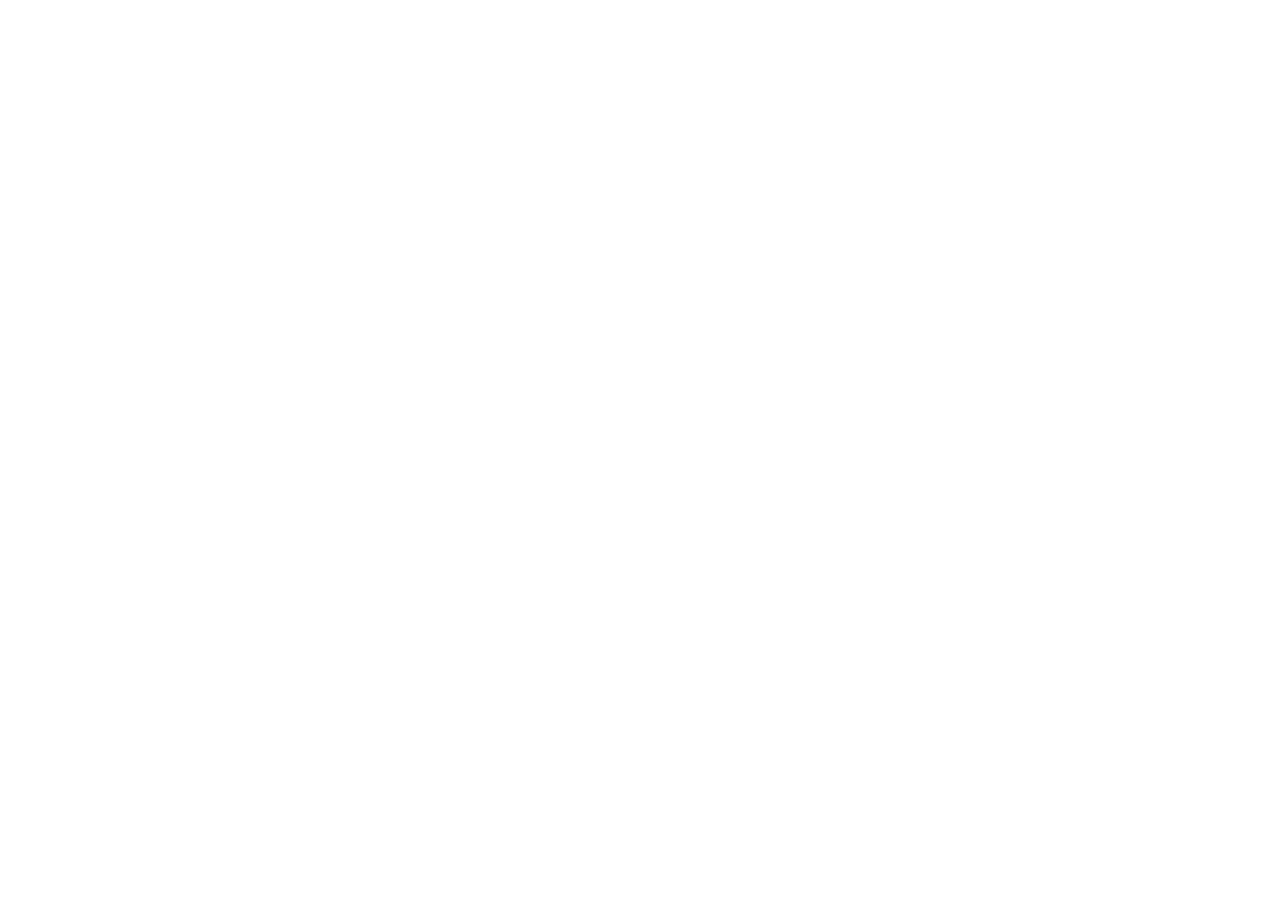
==== index.html @ 812a451c "First commit" ====
<!DOCTYPE html>
<html lang="en">
<head>
    <meta charset="UTF-8">
    <meta name="viewport" content="width=device-width, initial-scale=1.0">
    <link rel="stylesheet" href="style.css">
    <link rel="stylesheet" href="https://fonts.googleapis.com/css?family=Lato">
    
    <title>Document</title>

</head>
<body>
    
</body>
</html>
---- style.css ----
body, h1, h2, h3, h4, h5, h6{
    font-family: "Lato", sans-serif;
}
.container{
    position: relative;
}

.content{
    margin-left: auto;
    margin-right: auto;
    max-width: 980px;
}

.top, .bottom{
    position: fixed;
    width: 100%;
    z-index: 1;
}
.top{
    top: 0;
}
.bottom{
    bottom: 0;
}

.navbar{

}

.min-opacity{
    opacity: 0.75;
}

.max-opacity{
    opacity: 0.25;
}

.display-middle{
    position: absolute;
    top: 50%;
    left: 50%;
    transform: translate(-50%, -50%);
    -ms-transform: translate(-50%, -50%);
}


.bgimg-1, .bgimg-2, .bgimg-3{
    background-attachment: fixed;
    background-position: center;
    background-repeat: no-repeat;
    background-size: cover;
}

.bgimg-1{
    background-image: url();
    min-height: 100%;
}

.bgimg-2{
    background-image: url();
    min-height: 400px;

}

.bgimg-3{
    background-image: url();
    min-height: 400px;
}

@media only screen and(max-device-width: 1600px){
    .bgimg-1, .bgimg-2, .bgimg-3{
        background-attachment: scroll;
        min-height: 400px;
    }
}
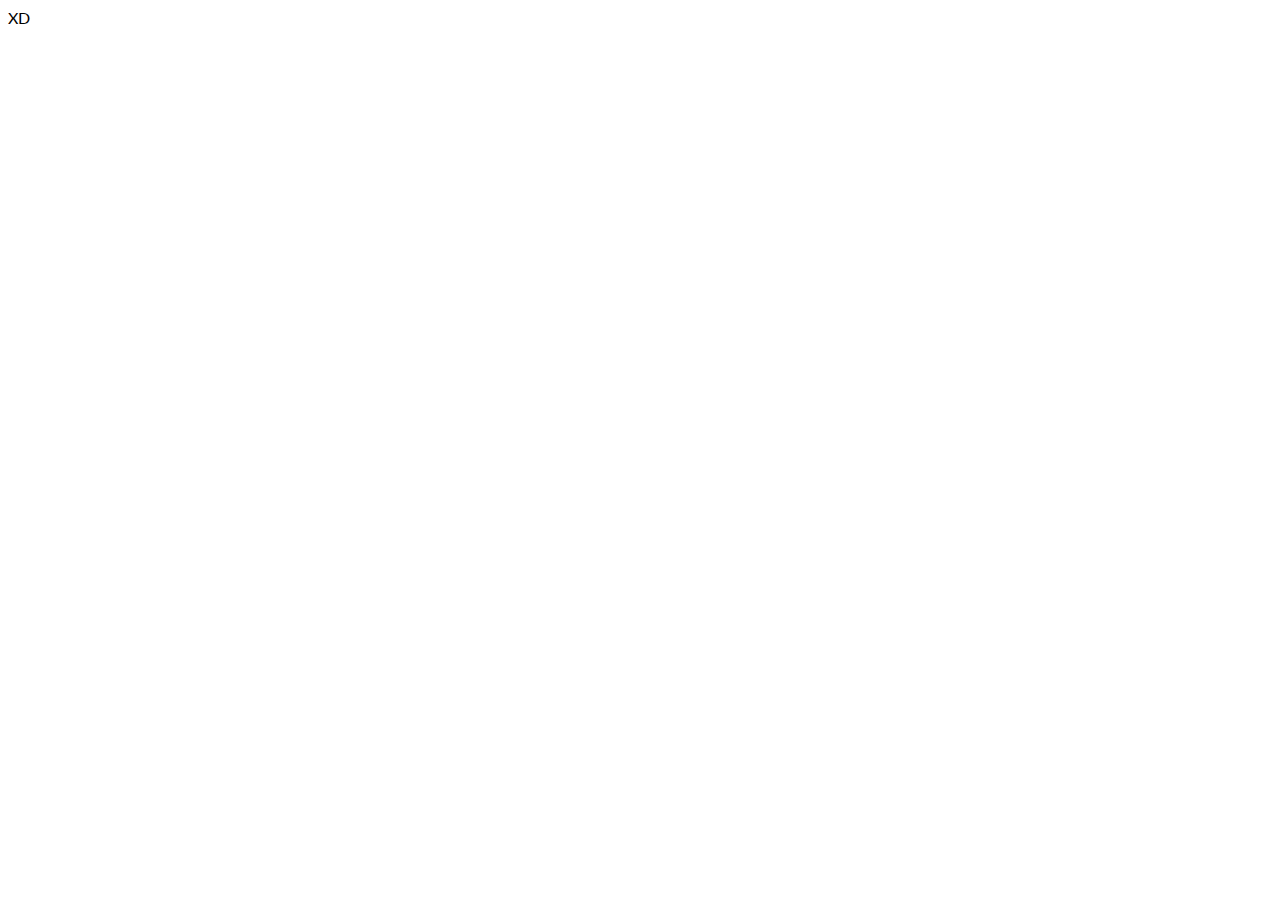
==== commit 8c27d30c: "done some stuff" ====
--- a/index.html
+++ b/index.html
@@ -5,11 +5,13 @@
     <meta name="viewport" content="width=device-width, initial-scale=1.0">
     <link rel="stylesheet" href="style.css">
     <link rel="stylesheet" href="https://fonts.googleapis.com/css?family=Lato">
+    <link rel="stylesheet" href="https://cdnjs.cloudflare.com/ajax/libs/font-awesome/4.7.0/css/font-awesome.min.css">
+
     
     <title>Document</title>
 
 </head>
 <body>
-    
+    XD    
 </body>
 </html>--- a/style.css
+++ b/style.css
@@ -24,8 +24,80 @@
     bottom: 0;
 }
 
-.navbar{
+.bar-block .dropdown-hover,.bar-block .dropdown-click{width:100%}
 
+.bar-block .dropdown-hover .dropdown-content,.bar-block .dropdown-click .dropdown-content{min-width:100%}
+
+.bar-block .dropdown-hover .button,.bar-block .dropdown-click .button{width:100%;text-align:left;padding:8px 16px}
+
+.main,#main{
+    transition: margin-left .4s
+}
+
+.modal{
+    z-index: 3;
+    display: none;
+    padding-top: 100px;
+    position: fixed;
+    left: 0;
+    top: 0;
+    width: 100%;
+    height: 100%;
+    overflow: auto;
+    background-color:rgb(0,0,0);
+    background-color:rgba(0,0,0,0.4)
+}
+
+.modal-content{
+    margin: auto;
+    background-color:#fff;
+    position: relative;
+    padding: 0;
+    outline: 0;
+    width: 600px
+}
+
+.bar{
+    width:100%;
+    overflow:hidden
+}.center .bar{
+    display:inline-block;
+    width:auto
+}
+
+.bar .bar-item{
+    padding: 8px 16px;
+    float: left;
+    width: auto;
+    border: none;
+    display: block;
+    outline:0
+}
+
+.bar .dropdown-hover,.bar .dropdown-click{
+    position: static;
+    float: left
+}
+
+.bar .button{
+    white-space: normal
+}
+
+.bar-block .bar-item{
+    width: 100%;
+    display: block;
+    padding: 8px 16px;
+    text-align: left;
+    border: none;
+    white-space: normal;
+    float: none;
+    outline: 0}
+
+.bar-block.center .bar-item{
+    text-align:center
+}.block{
+    display: block;
+    width: 100%
 }
 
 .min-opacity{
@@ -43,7 +115,26 @@
     transform: translate(-50%, -50%);
     -ms-transform: translate(-50%, -50%);
 }
+/* asdads */
 
+
+.button:hover{color:#000!important;background-color:#ccc!important}
+.btn,.button{border:none;display:inline-block;padding:8px 16px;vertical-align:middle;overflow:hidden;text-decoration:none;color:inherit;background-color:inherit;text-align:center;cursor:pointer;white-space:nowrap}
+.btn,.button{-webkit-touch-callout:none;-webkit-user-select:none;-khtml-user-select:none;-moz-user-select:none;-ms-user-select:none;user-select:none} 
+.disabled,.btn:disabled,.button:disabled{cursor:not-allowed;opacity:0.3}.disabled *,:disabled *{pointer-events:none}
+.dropdown-hover:hover > .button:first-child,.dropdown-click:hover > .button:first-child{background-color:#ccc;color:#000}
+.bar-block .dropdown-hover .button,.bar-block .dropdown-click .button{width:100%;text-align:left;padding:8px 16px}
+.bar .button{white-space:normal}
+.dropdown-hover.mobile,.dropdown-hover.mobile .btn,.dropdown-hover.mobile .button,.dropdown-click.mobile,.dropdown-click.mobile .btn,.dropdown-click.mobile .button{width:100%}}
+.button:hover{color:#000!important;background-color:#ccc!important}
+.black,.hover-black:hover{color:#fff!important;background-color:#000!important}
+@media (max-width:992px) and (min-width:601px){.hide-medium{display:none!important}}
+@media (min-width:993px){.modal-content{width:900px}.hide-large{display:none!important}.sidebar.collapse{display:block!important}}
+.left-align{text-align:left!important}.right-align{text-align:right!important}.justify{text-align:justify!important}.center{text-align:center!important}
+.leftbar{border-left:6px solid #ccc!important}.rightbar{border-right:6px solid #ccc!important}
+.left{float:left!important}.right{float:right!important}
+
+/* asdasd */
 
 .bgimg-1, .bgimg-2, .bgimg-3{
     background-attachment: fixed;
@@ -68,6 +159,14 @@
     min-height: 400px;
 }
 
+.wide{
+    letter-spacing: 10px;
+}
+
+.hover-opacity{
+    cursor: pointer;
+}
+
 @media only screen and(max-device-width: 1600px){
     .bgimg-1, .bgimg-2, .bgimg-3{
         background-attachment: scroll;
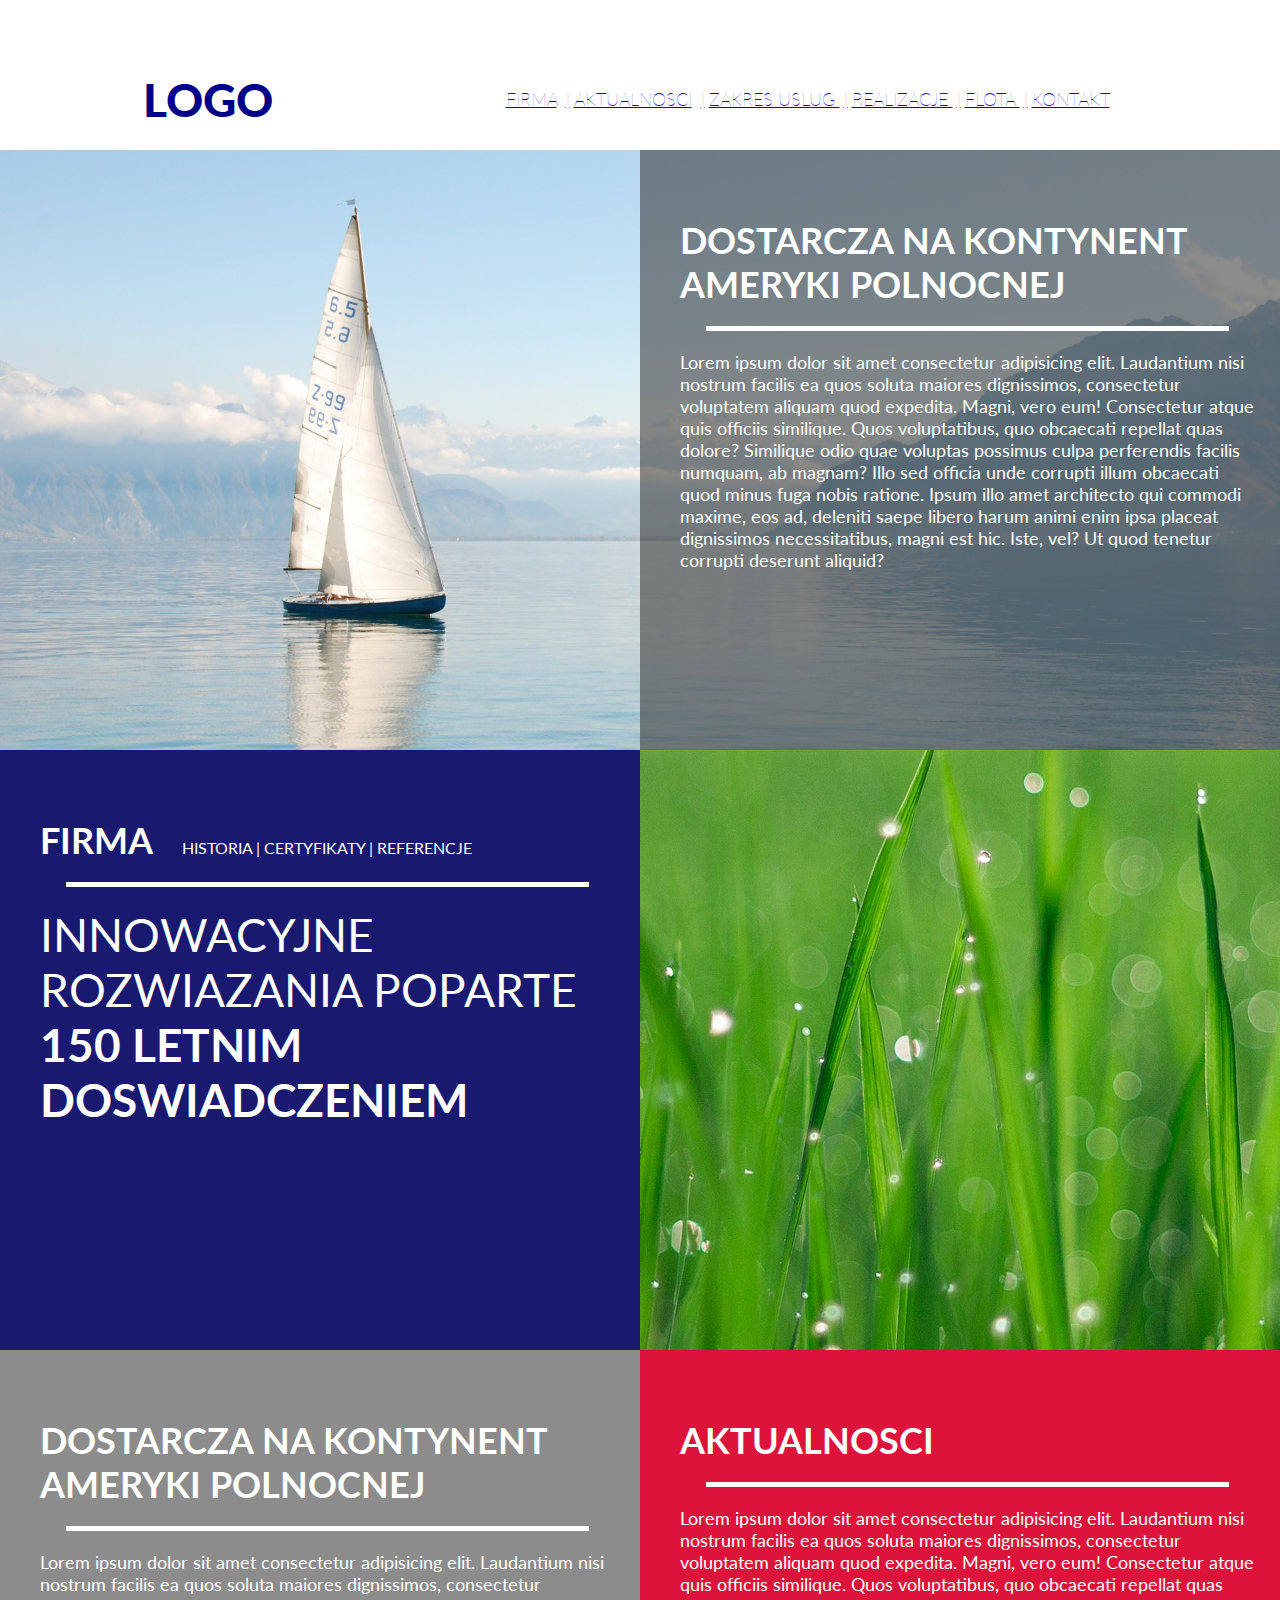
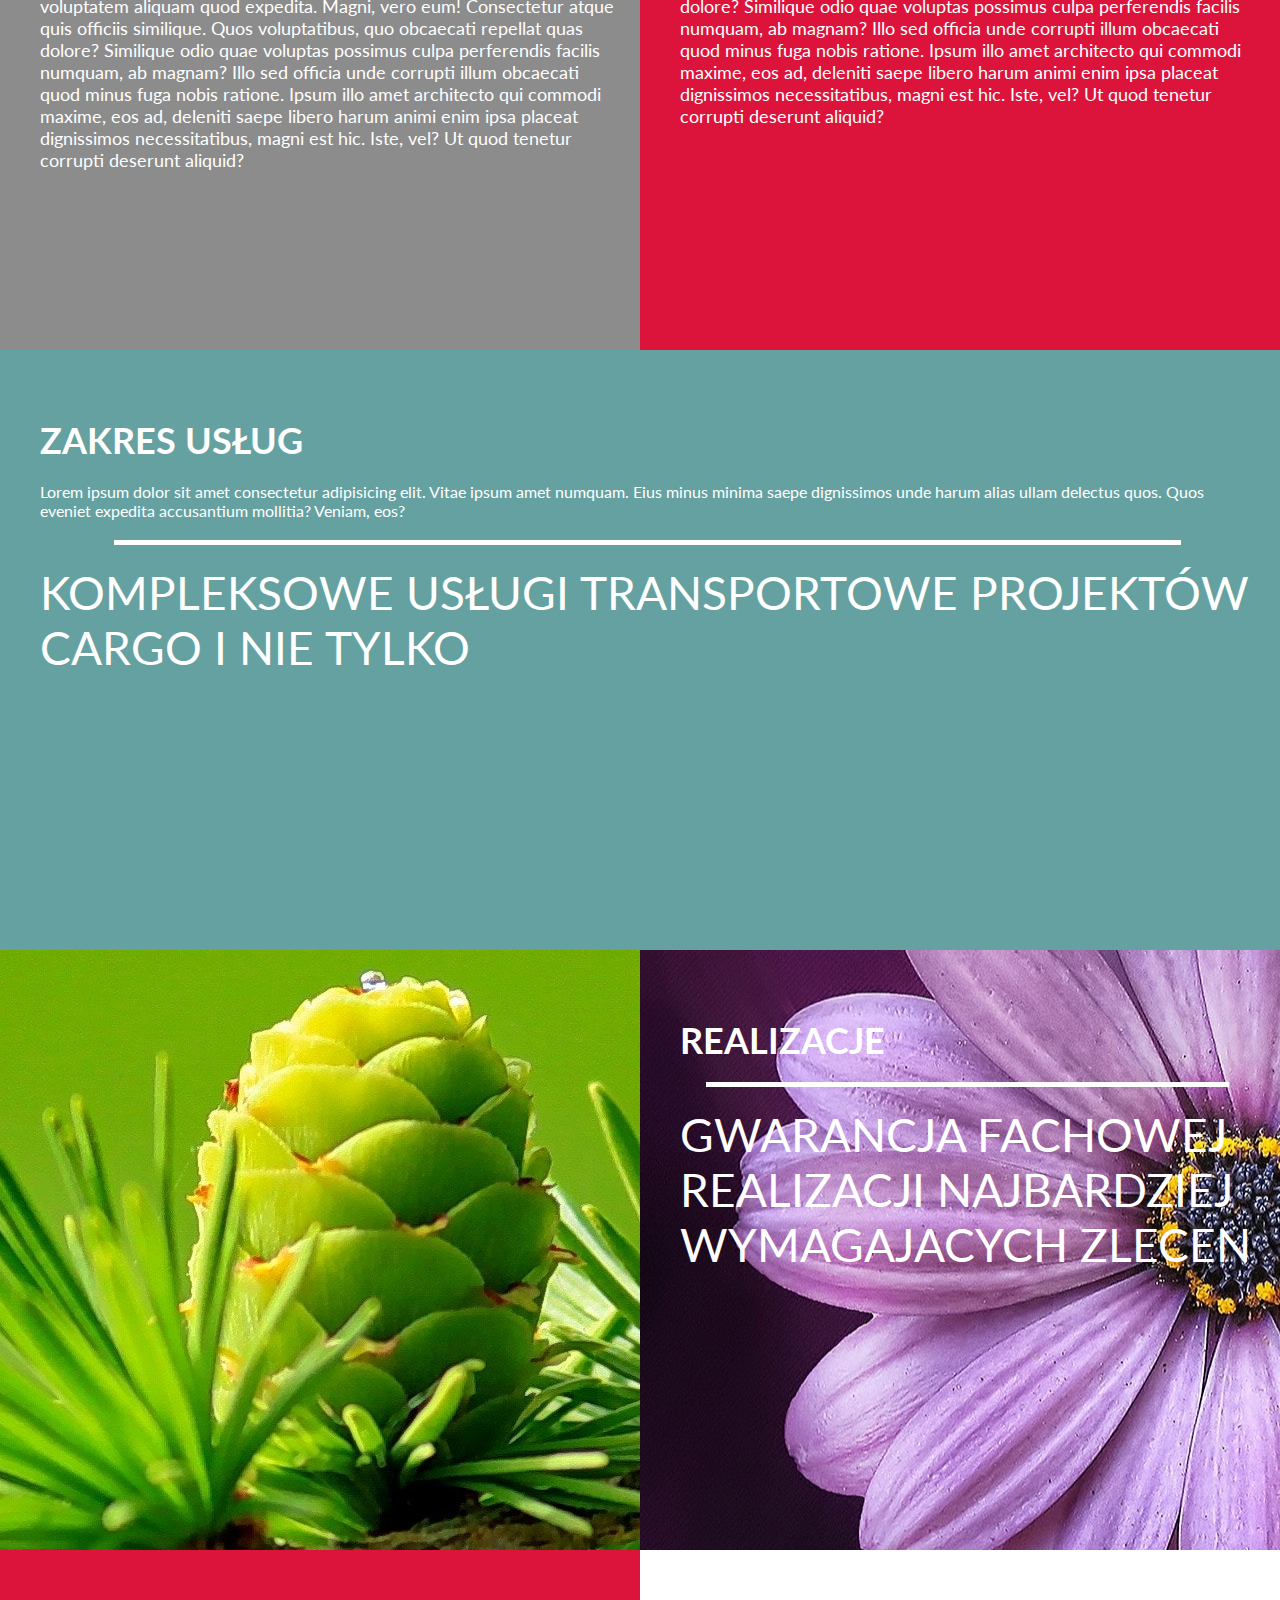
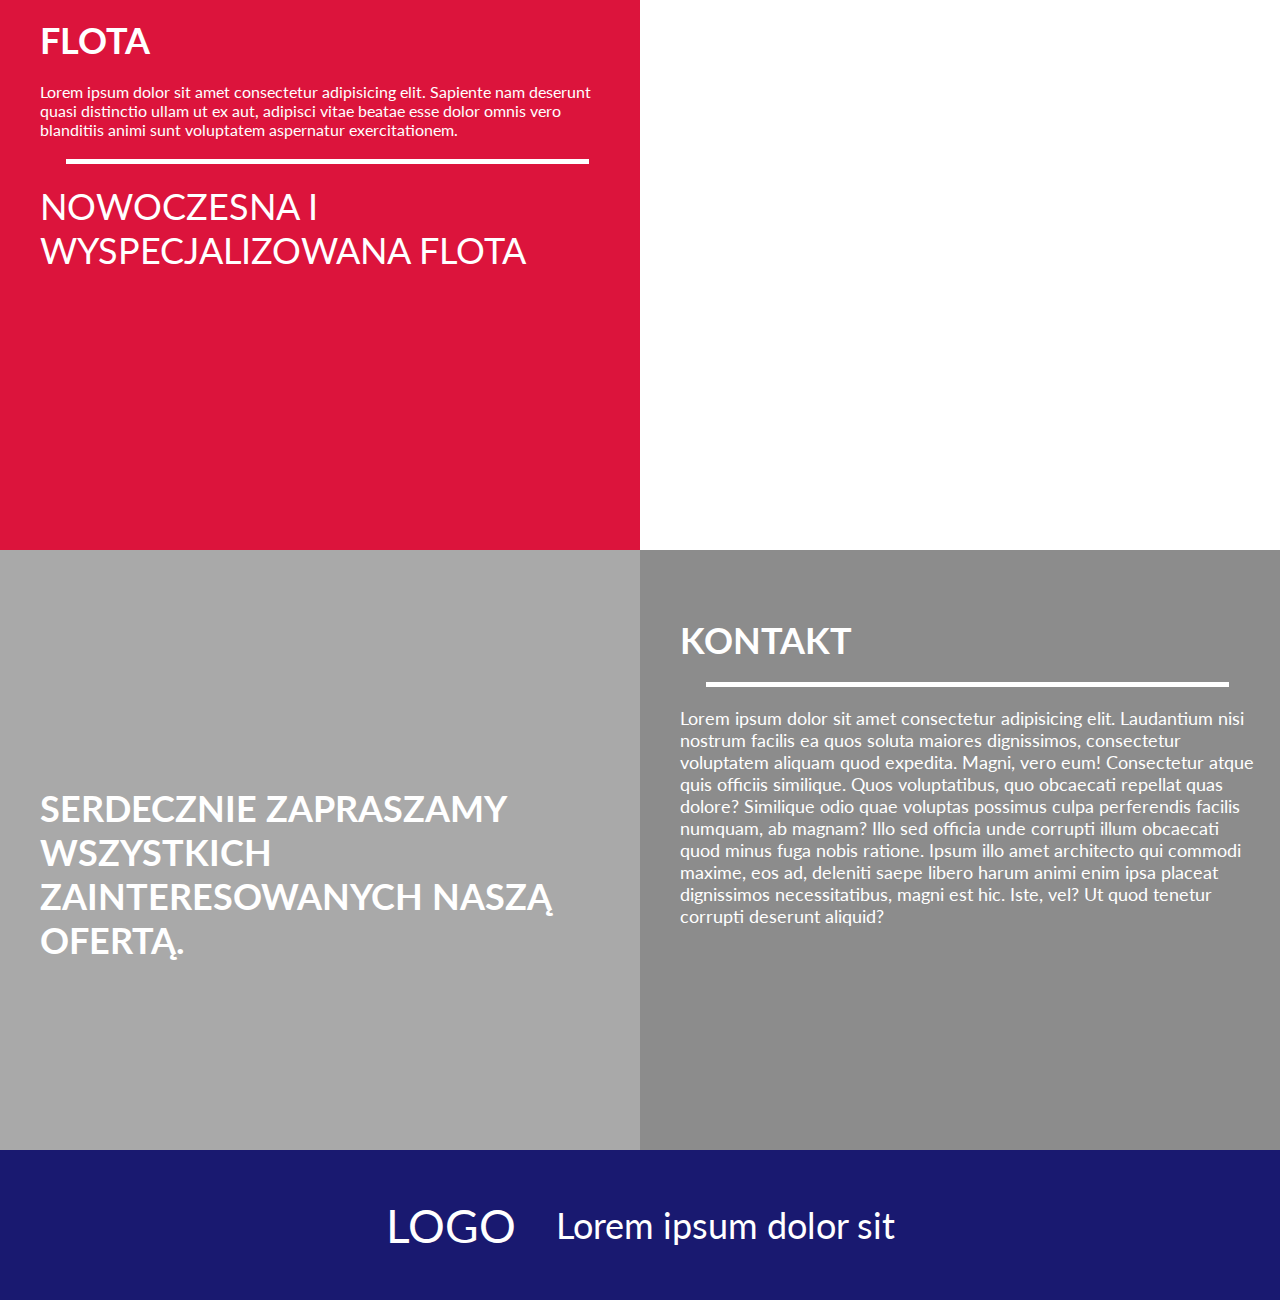
==== commit 2ea7bee6: "Finished, sort of" ====
--- a/index.html
+++ b/index.html
@@ -1,17 +1,160 @@
 <!DOCTYPE html>
-<html lang="en">
-<head>
-    <meta charset="UTF-8">
-    <meta name="viewport" content="width=device-width, initial-scale=1.0">
-    <link rel="stylesheet" href="style.css">
-    <link rel="stylesheet" href="https://fonts.googleapis.com/css?family=Lato">
-    <link rel="stylesheet" href="https://cdnjs.cloudflare.com/ajax/libs/font-awesome/4.7.0/css/font-awesome.min.css">
+<html lang='en'>
+    <head>
+        <title>Prop 7 - JM</title>
 
-    
-    <title>Document</title>
+        <meta charset="UTF-8">
+        <meta name="viewport" content="width=device-width, initial-scale=1.0">
+        <link href='https://fonts.googleapis.com/css?family=Lato' rel='stylesheet'>
+        <link rel="stylesheet" href="https://cdnjs.cloudflare.com/ajax/libs/font-awesome/4.7.0/css/font-awesome.min.css">
+        <link rel="stylesheet" href="styles.css">
 
-</head>
-<body>
-    XD    
-</body>
+        <script src="https://ajax.googleapis.com/ajax/libs/jquery/3.5.1/jquery.min.js"></script>
+    </head>
+
+    <body>
+
+        <div class="navbar-top">
+            <div class="navbar center navbar-shadow hide" id="navigationBar">
+              <a href="#firma" class="navbar-item navbar-button"> FIRMA </a>
+              <a href="#aktual" class="navbar-item navbar-button"> AKTUALNOSCI </a>
+              <a href="#uslugi" class="navbar-item navbar-button"> ZAKRES USLUG </a>
+              <a href="#real" class="navbar-item navbar-button"> REALIZACJE </a>
+              <a href="#flota" class="navbar-item navbar-button"> FLOTA </a>
+              <a href="#kontakt" class="navbar-item navbar-button"> KONTAKT </a>
+            </div>
+        </div>
+
+        <header class="container row">
+            <div class="column-small white"></div>
+            <div class="column-logo center padding-for-rows">
+                <span class="font-xlarge text-blue" style="font-weight: 900;" id="logo">LOGO</span>
+            </div>
+            <div class="column-nav center padding-for-rows nav-text">
+                <div id="links">
+                           <a href='#firma' class="pipe">FIRMA</a> 
+                           <a href='#aktual' class="pipe">AKTUALNOSCI</a>
+                           <a href='#uslugi'class="pipe">ZAKRES&nbsp;USLUG </a>
+                           <a href='#real' class="pipe">REALIZACJE </a>
+                           <a href='#flota' class="pipe">FLOTA </a>
+                           <a href='#kontakt'class="pipe">KONTAKT </a>
+                </div>
+            </div>
+            <div class="column-small white"></div>
+        </header>
+
+        <div class="container row" id="home">
+            <div class="column-small bgnd-image-1">
+                <div class="blue-a" style="width: 100%; height: 100%;"></div>
+            </div>
+            <div class="column-medium bgnd-image-2 parallax-scroll padding-for-rows" id="home-left" onclick="activateSepia(this.id)">
+            </div>
+            <div class="column-medium bgnd-image-2 parallax-scroll">
+                <div class="grey-a padding-for-rows" style="width: 100%; height: 100%;">
+                <div class="text-white font-large"><b>DOSTARCZA NA KONTYNENT AMERYKI POLNOCNEJ</b></div>
+                <div class="center"><div class="separator-bar white"></div></div>
+                <div class="center text-white font-small">Lorem ipsum dolor sit amet consectetur adipisicing elit. Laudantium nisi nostrum facilis ea quos soluta maiores dignissimos, consectetur voluptatem aliquam quod expedita. Magni, vero eum! Consectetur atque quis officiis similique.
+                Quos voluptatibus, quo obcaecati repellat quas dolore? Similique odio quae voluptas possimus culpa perferendis facilis numquam, ab magnam? Illo sed officia unde corrupti illum obcaecati quod minus fuga nobis ratione.
+                Ipsum illo amet architecto qui commodi maxime, eos ad, deleniti saepe libero harum animi enim ipsa placeat dignissimos necessitatibus, magni est hic. Iste, vel? Ut quod tenetur corrupti deserunt aliquid?</div>
+                </div>
+            </div>
+            <div class="column-small bgnd-image-3">
+                <div class="red-a" style="width: 100%; height: 100%;"></div>
+            </div>
+        </div>
+
+        <div class="container row" id="firma">
+            <div class="column-small lightgrey"></div>
+            <div class="column-medium darkblue padding-for-rows">
+                <div class="text-white">
+                    <span class="font-large"><b>FIRMA</b></span>
+                    <span class="font-medium" style="padding-left: 25px;">HISTORIA | CERTYFIKATY | REFERENCJE</span>
+                </div>
+                    <div class="center"><div class="separator-bar white"></div></div>
+                    <div class="text-white font-xlarge">INNOWACYJNE ROZWIAZANIA POPARTE <br> <b>150 LETNIM DOSWIADCZENIEM</b></div>
+            </div>
+            <div class="column-medium bgnd-image-4"></div>
+            <div class="column-small lightgrey"></div>
+        </div>
+
+
+        <div class="container row" id="aktual">
+            <div class="column-small white"></div>
+            <div class="column-medium bgnd-image-5">
+                <div class="grey-a padding-for-rows" style="width: 100%; height: 100%;">
+                <div class="text-white font-large"><b>DOSTARCZA NA KONTYNENT AMERYKI POLNOCNEJ</b></div>
+                <div class="center"><div class="separator-bar white"></div></div>
+                <div class="center text-white font-small">Lorem ipsum dolor sit amet consectetur adipisicing elit. Laudantium nisi nostrum facilis ea quos soluta maiores dignissimos, consectetur voluptatem aliquam quod expedita. Magni, vero eum! Consectetur atque quis officiis similique.
+                Quos voluptatibus, quo obcaecati repellat quas dolore? Similique odio quae voluptas possimus culpa perferendis facilis numquam, ab magnam? Illo sed officia unde corrupti illum obcaecati quod minus fuga nobis ratione.
+                Ipsum illo amet architecto qui commodi maxime, eos ad, deleniti saepe libero harum animi enim ipsa placeat dignissimos necessitatibus, magni est hic. Iste, vel? Ut quod tenetur corrupti deserunt aliquid?</div>
+                </div>
+            </div>
+            <div class="column-medium red padding-for-rows">
+                <div class="text-white font-large"><b>AKTUALNOSCI</b></div>
+                <div class="center"><div class="separator-bar white"></div></div>
+                <div class="center text-white font-small">Lorem ipsum dolor sit amet consectetur adipisicing elit. Laudantium nisi nostrum facilis ea quos soluta maiores dignissimos, consectetur voluptatem aliquam quod expedita. Magni, vero eum! Consectetur atque quis officiis similique.
+                Quos voluptatibus, quo obcaecati repellat quas dolore? Similique odio quae voluptas possimus culpa perferendis facilis numquam, ab magnam? Illo sed officia unde corrupti illum obcaecati quod minus fuga nobis ratione.
+                Ipsum illo amet architecto qui commodi maxime, eos ad, deleniti saepe libero harum animi enim ipsa placeat dignissimos necessitatibus, magni est hic. Iste, vel? Ut quod tenetur corrupti deserunt aliquid?</div>
+            </div>
+            <div class="column-small white"></div>
+        </div>
+        <div class="container row" id="uslugi">
+            <div class="column-full bgnd-image-6 parallax-scroll">
+                <div class="column-small cyan-a"></div>
+                <div class="column-large cyan-a padding-for-rows">
+                    <div class="text-white font-large"><b>ZAKRES USŁUG</b></div>
+                    <div class="text-white font-medium">Lorem ipsum dolor sit amet consectetur adipisicing elit. Vitae ipsum amet numquam. Eius minus minima saepe dignissimos unde harum alias ullam delectus quos. Quos eveniet expedita accusantium mollitia? Veniam, eos?</div>
+                    <div class="center"><div class="separator-bar white"></div></div>
+                    <div class="text-white font-xlarge">KOMPLEKSOWE USŁUGI TRANSPORTOWE PROJEKTÓW CARGO I NIE TYLKO</div>
+                </div>
+                <div class="column-small cyan-a"></div>
+            </div>
+        </div>
+        <div class="container row" id="real">
+            <div class="column-small opacity-med bgnd-image-7"></div>
+            <div class="column-medium bgnd-image-8"></div>
+            <div class="column-medium padding-for-rows bgnd-image-9">
+                <div class="text-white font-large"><b>REALIZACJE</b></div>
+                <div class="center"><div class="separator-bar white"></div></div>
+                <div class="text-white font-xlarge">GWARANCJA FACHOWEJ REALIZACJI NAJBARDZIEJ WYMAGAJACYCH ZLECEN</div>
+            </div>
+            <div class="column-small opacity-med bgnd-image-10"></div>
+        </div>
+        <div class="container row" id="flota">
+            <div class="column-small white"></div>
+            <div class="column-medium red padding-for-rows">
+                <div class="text-white font-large"><b>FLOTA</b></div>
+                <div class="text-white font-medium">Lorem ipsum dolor sit amet consectetur adipisicing elit. Sapiente nam deserunt quasi distinctio ullam ut ex aut, adipisci vitae beatae esse dolor omnis vero blanditiis animi sunt voluptatem aspernatur exercitationem.</div>
+                <div class="center"><div class="separator-bar white"></div></div>
+                <div class="text-white font-large">NOWOCZESNA I WYSPECJALIZOWANA FLOTA</div>
+            </div>
+            <div class="column-medium bgnd-image-11 parallax-scroll"></div>
+            <div class="column-small white"></div>
+        </div>
+
+        <div class="container row" id="kontakt">
+            <div class="column-small lightgrey"></div>
+            <div class="column-medium center darkgrey padding-for-rows">
+                <div class="text-white">
+                    <span class="font-large"><b>SERDECZNIE ZAPRASZAMY WSZYSTKICH ZAINTERESOWANYCH NASZĄ OFERTĄ.</b></span>
+                </div>
+            </div>
+            <div class="column-medium grey-a padding-for-rows">
+                <div class="text-white font-large"><b>KONTAKT</b></div>
+                    <div class="center"><div class="separator-bar white"></div></div>
+                    <div class="center text-white font-small">Lorem ipsum dolor sit amet consectetur adipisicing elit. Laudantium nisi nostrum facilis ea quos soluta maiores dignissimos, consectetur voluptatem aliquam quod expedita. Magni, vero eum! Consectetur atque quis officiis similique.
+                    Quos voluptatibus, quo obcaecati repellat quas dolore? Similique odio quae voluptas possimus culpa perferendis facilis numquam, ab magnam? Illo sed officia unde corrupti illum obcaecati quod minus fuga nobis ratione.
+                    Ipsum illo amet architecto qui commodi maxime, eos ad, deleniti saepe libero harum animi enim ipsa placeat dignissimos necessitatibus, magni est hic. Iste, vel? Ut quod tenetur corrupti deserunt aliquid?</div>           
+            </div>
+            <div class="column-small lightgrey"></div>
+        </div>
+        <footer>
+            <div class="container darkblue center" style="width: 100%; height: 100%;">
+                <span class="font-xlarge text-white text-left" id="logo">LOGO</span>
+                <span class="font-large text-white" id="logo">Lorem ipsum dolor sit</span>
+            </div>
+        </footer>
+    </body>
+    <script 
+        src="scripts.js"></script>
 </html>--- a/styles.css
+++ b/styles.css
@@ -0,0 +1,405 @@
+* {
+    box-sizing: border-box;
+}
+
+body{
+    margin: 0;
+    font-family: Lato;
+}
+
+header{
+    display: flex;
+    color: darkblue;
+    flex-wrap: wrap;
+    overflow: hidden;
+    height: 150px;
+}
+.column-logo{
+    display: flex;
+    max-width: 400px;
+    flex: 20%;
+}
+.column-nav{
+    display: flex;
+    flex: 40%;
+    max-width: 800px;
+    word-wrap: break-word;
+}
+
+.pipe:not(:first-child):before{
+    content: '|';
+    padding: 4px;
+    color:red;
+}
+.nav-text{
+    color: midnightblue;
+    font-size: 18px;
+    font-weight: lighter;
+}
+
+footer{
+    display: flex;
+    color: white;
+    flex-wrap: wrap;
+    overflow: hidden;
+    height: 150px;
+}
+.row{
+    display: flex;
+    flex-wrap: wrap;
+    overflow: hidden;
+}
+
+.column-small{
+    display: flex;
+    flex: 20%;
+    min-width: 115px;
+    overflow: hidden;
+}
+.column-medium{
+    flex: 30%;
+    width: 600px;
+    height: 600px;
+    max-width: 600px;
+    overflow: hidden;
+}
+
+.display-flex{
+    display: flex;
+}
+.column-large{
+    flex: 60%;
+    max-width: 1200px;
+    height: 600px;
+    overflow: hidden;
+}
+.column-half{
+    flex: 50%;
+    max-width: 50%;
+}
+.column-full{
+    display: flex;
+    flex: 100%;
+    max-width: 100%;
+}
+
+.padding-for-rows{
+    padding-top: 48px;
+    padding-left: 20px;
+    padding-right: 5px;
+}
+
+.tiny{
+    height: 30px;
+    width: 30px;
+    z-index: 10;
+    position: absolute;
+}
+
+.bgnd-image-1{
+    background-position: center;
+    background-image: url(images/b1.jpg);
+}
+.bgnd-image-2{
+    background-position: center;
+    background-image: url(images/b3.jpg);
+}
+
+.bgnd-image-2-sepia{
+    background-position: center;
+    background-image: url(images/b3.jpg);
+    filter: sepia(0.8);
+}
+.bgnd-image-3{
+    background-position: center;
+    background-image: url(images/g1.jpg);
+}
+
+.bgnd-image-4{
+    background-position: center;
+    background-image: url(images/g2.jpg);
+}
+.bgnd-image-5{
+    background-position: center;
+    background-image: url(images/g3.jpg);
+}
+.bgnd-image-6{
+    background-position: center;
+    background-image: url(images/g4.jpg);
+}
+.bgnd-image-7{
+    background-position: center;
+    background-image: url(images/g5.jpg);
+}
+.bgnd-image-8{
+    background-position: center;
+    background-image: url(images/g6.jpg);
+}
+
+.bgnd-image-9{
+    background-position: center;
+    background-image: url(images/n1.jpg);
+}
+.bgnd-image-10{
+    background-position: center;
+    background-image: url(images/n2.jpg);
+}
+.bgnd-image-11{
+    background-position: center;
+    background-image: url(images/n3.jpg);
+}
+
+
+/* CLASSES */
+
+.container{
+    display: flex;
+    flex-flow: row wrap;
+}
+
+@media screen and (max-width: 1000px){
+
+    .column-logo{
+        flex: 50%;
+    }
+    .column-nav{
+        display: block;
+    }
+    .navbar-top{
+        display: none;
+    }
+}
+@media screen and (max-width: 1600px){
+    
+    .container{
+        flex-direction: row;
+        flex-wrap: wrap;
+    }
+    .row{
+    }
+    .column-small{
+        display: none;
+    }
+    .column-medium, .column-half{
+        flex: 50%;
+        max-width: 100%;
+        min-height: 500px;
+        min-width: 500px;
+        overflow: hidden;
+    }
+    .column-large{
+        flex: 100%;
+        max-width: 100%;
+        min-height: 500px;
+        overflow: hidden;
+    }
+    .font-small{
+        font-size: 1vw;
+    }
+    .font-normal{
+        font-size: 2vw;
+    }
+    .font-large{
+        font-size: 1px;
+    }
+    .font-xlarge{
+        font-size: 3vw;
+    }
+    .parallax-scroll {
+        background-attachment: scroll;
+      }
+
+}
+
+.text-white{
+    text-align: left;
+    color: white;
+    margin: 20px;
+}
+
+.text-blue{
+    text-align: right;
+    color: darkblue;
+}
+
+/* FONTS */
+.font-small{
+    font-size: 18px;
+}
+.font-normal{
+    font-size: 24px;
+}
+.font-large{
+    font-size: 36px;
+}
+.font-xlarge{
+    font-size: 46px;
+}
+
+/* BACKGROUND COLOURS */
+
+.white{
+    background-color: white;
+}
+.lightgrey{
+    background-color: lightgray;
+}
+
+.grey{
+    background-color: grey;
+}
+
+.grey-a{
+    background: rgba(64, 64, 64, 0.6);
+}
+
+.darkgrey{
+    background-color: darkgray;
+}
+.blue{
+    background-color: blue;
+}
+.darkblue{
+    background-color: midnightblue;
+}
+
+.blue-a{
+    background: rgba(24, 24, 128, 0.7);
+}
+
+.cyan-a{
+    background: rgba(0, 99, 99, 0.6);
+}
+.red{
+    background-color: crimson;
+}
+
+.red-a{
+    background: rgba(200, 20, 20, 0.7);
+}
+/* OPACITY */
+
+.opacity-min{
+    opacity: 0.3;
+}
+
+.opacity-med{
+    opacity: 0.6;
+}
+
+/* OTHER */
+
+.center{
+    display: flex;
+    justify-content: center;
+    align-items: center;
+    height: auto;
+}
+.text-left{
+    display: flex;
+    justify-content: left;
+    align-items: center;
+    height: auto;
+}
+
+.text-right{
+    display: flex;
+    justify-content: right;
+    align-items: center;
+    height: auto;
+}
+
+
+.separator-bar {
+    height: 5px;
+    width: 85%;
+}
+
+.hide {
+    display: none;
+}
+
+.show {
+    display: block;
+}
+
+.parallax-scroll {
+    background-attachment: fixed;
+    background-position: center;
+    background-repeat: no-repeat;
+    background-size: cover;
+  }
+
+.navbar-top {
+    position:fixed;
+    width:100%;
+    z-index:1;
+    top:0
+  }
+
+.navbar {
+    width:100%;
+    overflow:hidden
+    position: static;
+    float:left
+}.navbar-center .navbar {
+    display:inline-block;
+    width:auto
+}
+
+.navbar .navbar-item {
+    padding:8px 16px;
+    float:left;
+    width:auto;
+    border:none;
+    display:block;
+    outline:0
+}
+
+.navbar .navbar-button {
+    white-space:normal
+}
+
+.navbar-item {
+    width: 100%;
+    display: block;
+    padding: 8px 16px;
+    text-align: left;
+    border: none;
+    white-space: normal;
+    float: none;
+    outline:0
+}
+
+.navbar-shadow {
+    box-shadow:0 2px 5px 0 rgba(0,0,0,0.16),0 2px 10px 0 rgba(0,0,0,0.12)
+}
+
+
+.dropdown {
+    position: relative;
+    display: inline-block;
+  }
+  
+.dropdown-content {
+    display: none;
+    position: absolute;
+    background-color: #f1f1f1;
+    min-width: 160px;
+    box-shadow: 0px 8px 16px 0px rgba(0,0,0,0.2);
+    z-index: 2;
+  }
+
+.dropdown-content a {
+    color: black;
+    padding: 12px 16px;
+    text-decoration: none;
+    display: block;
+  }
+
+  .dropdown-button {
+    color: white;
+    border: none;
+    cursor: pointer;
+  }
+
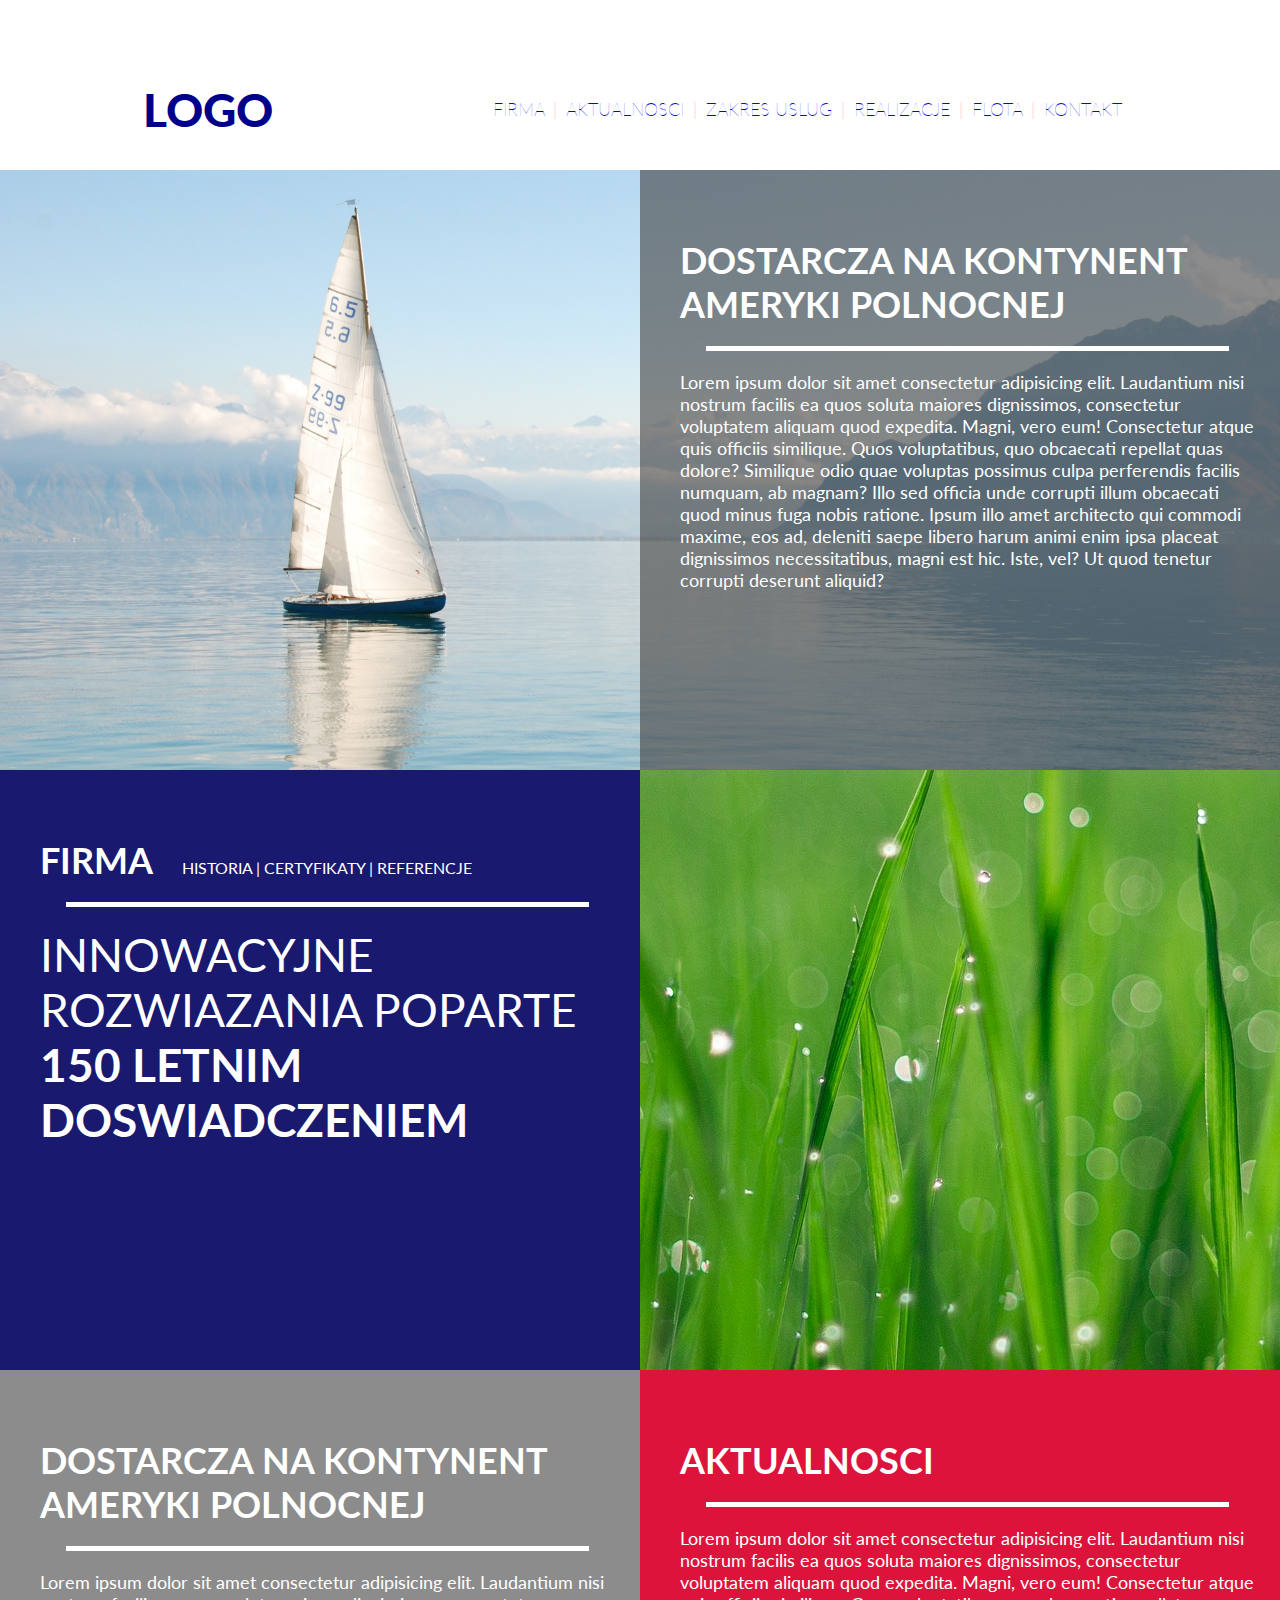
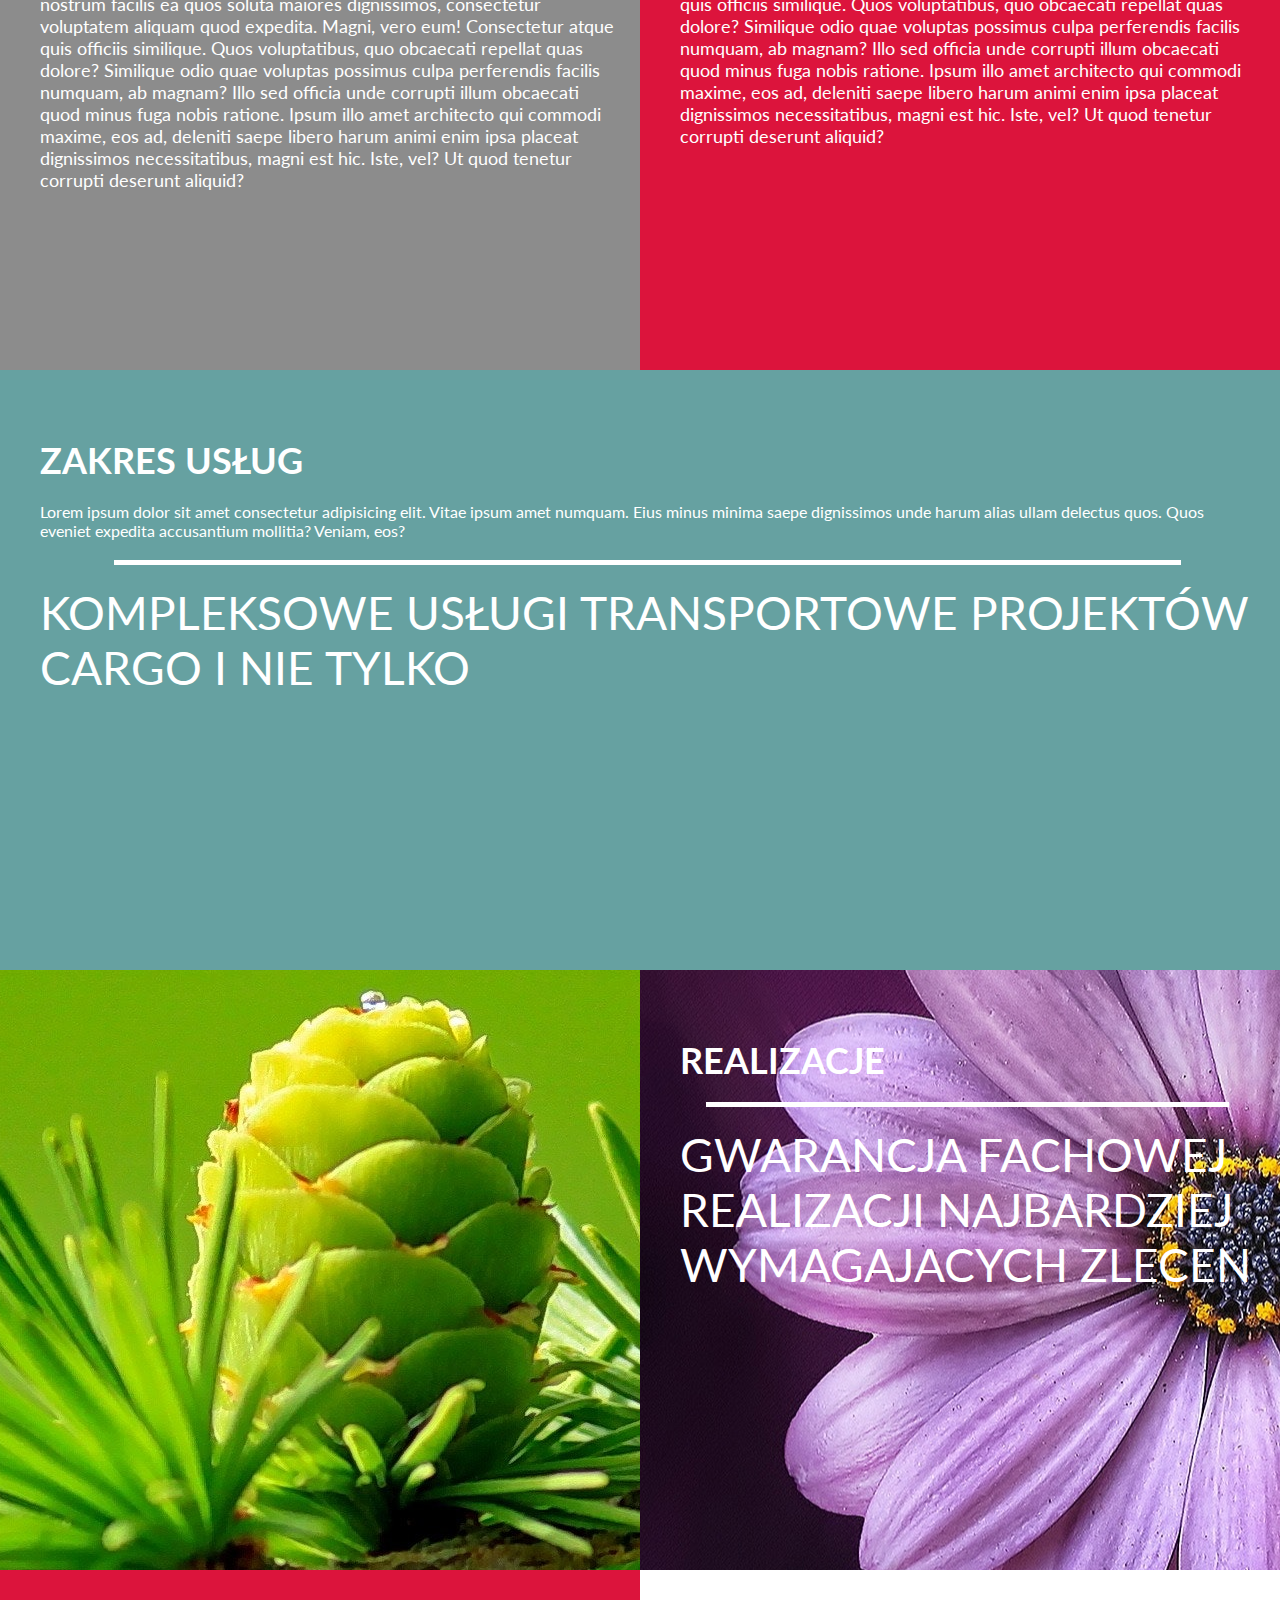
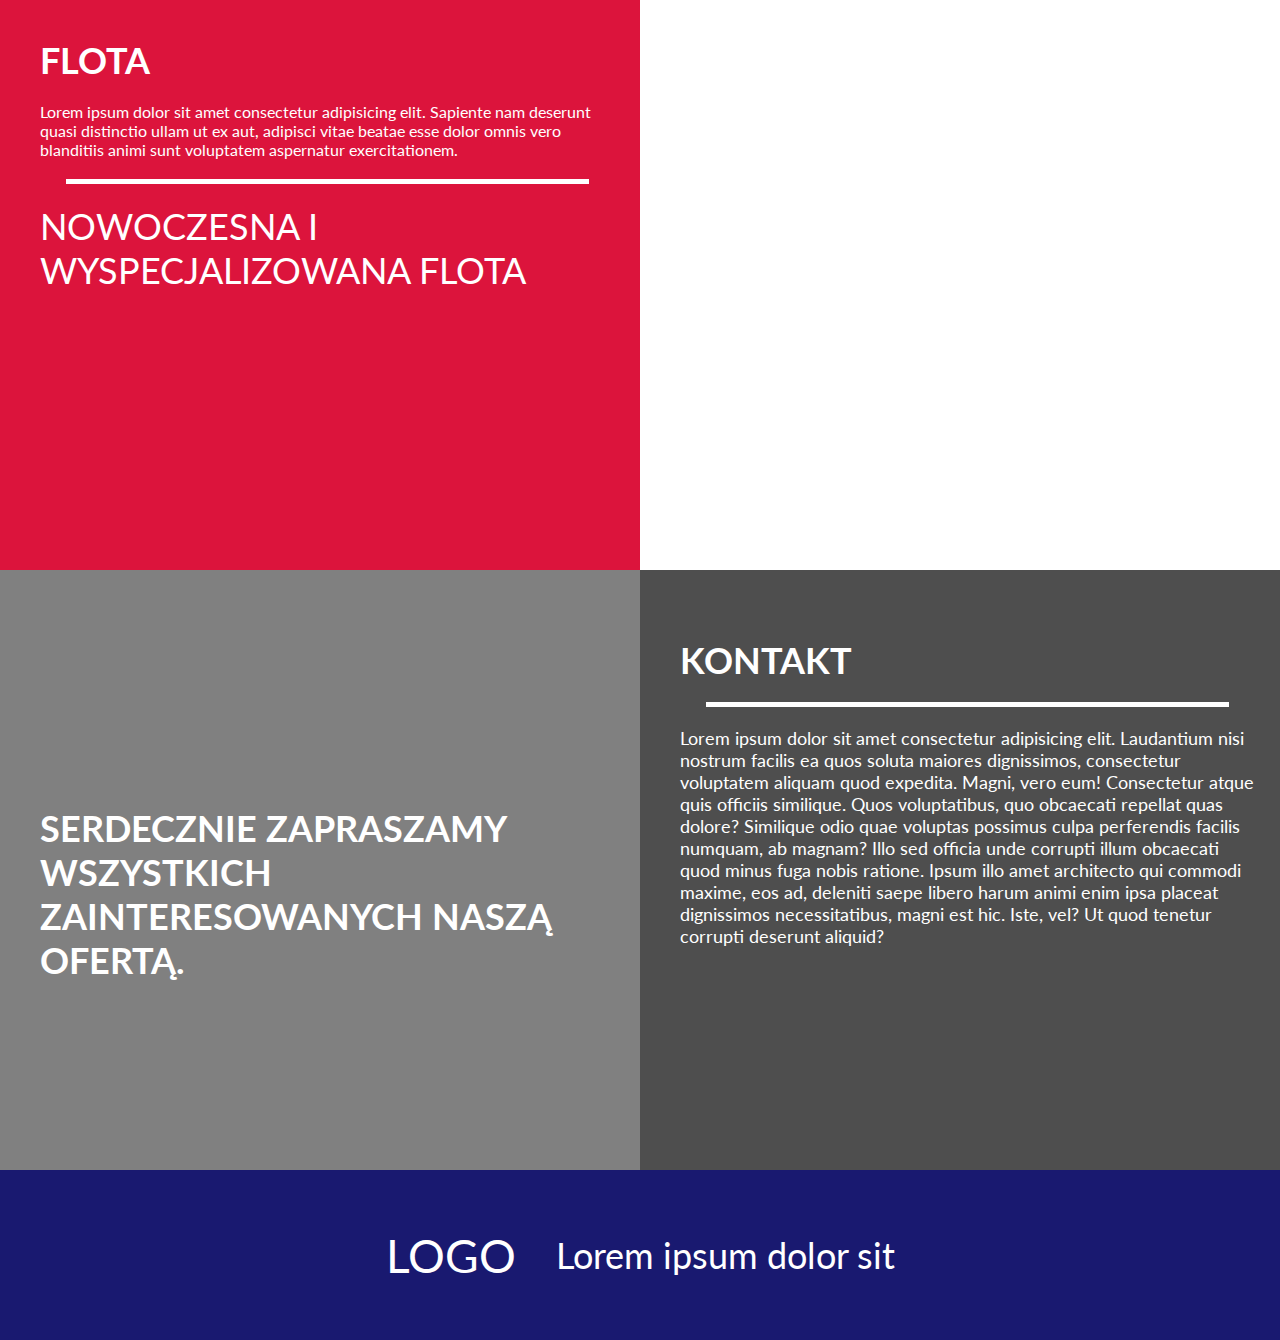
==== commit d24a7500: "links styling" ====
--- a/index.html
+++ b/index.html
@@ -6,7 +6,6 @@
         <meta charset="UTF-8">
         <meta name="viewport" content="width=device-width, initial-scale=1.0">
         <link href='https://fonts.googleapis.com/css?family=Lato' rel='stylesheet'>
-        <link rel="stylesheet" href="https://cdnjs.cloudflare.com/ajax/libs/font-awesome/4.7.0/css/font-awesome.min.css">
         <link rel="stylesheet" href="styles.css">
 
         <script src="https://ajax.googleapis.com/ajax/libs/jquery/3.5.1/jquery.min.js"></script>
@@ -134,12 +133,12 @@
 
         <div class="container row" id="kontakt">
             <div class="column-small lightgrey"></div>
-            <div class="column-medium center darkgrey padding-for-rows">
+            <div class="column-medium center grey padding-for-rows">
                 <div class="text-white">
                     <span class="font-large"><b>SERDECZNIE ZAPRASZAMY WSZYSTKICH ZAINTERESOWANYCH NASZĄ OFERTĄ.</b></span>
                 </div>
             </div>
-            <div class="column-medium grey-a padding-for-rows">
+            <div class="column-medium darkgrey padding-for-rows">
                 <div class="text-white font-large"><b>KONTAKT</b></div>
                     <div class="center"><div class="separator-bar white"></div></div>
                     <div class="center text-white font-small">Lorem ipsum dolor sit amet consectetur adipisicing elit. Laudantium nisi nostrum facilis ea quos soluta maiores dignissimos, consectetur voluptatem aliquam quod expedita. Magni, vero eum! Consectetur atque quis officiis similique.
--- a/styles.css
+++ b/styles.css
@@ -11,8 +11,12 @@
     display: flex;
     color: darkblue;
     flex-wrap: wrap;
-    overflow: hidden;
-    height: 150px;
+    flex-direction: row;
+    overflow: hidden;
+    height: 170px;
+}
+a {
+    text-decoration: none;
 }
 .column-logo{
     display: flex;
@@ -22,12 +26,14 @@
 .column-nav{
     display: flex;
     flex: 40%;
+    flex-direction: row;
     max-width: 800px;
+    min-width: 115px;
     word-wrap: break-word;
 }
 
 .pipe:not(:first-child):before{
-    content: '|';
+    content: ' | ';
     padding: 4px;
     color:red;
 }
@@ -42,7 +48,7 @@
     color: white;
     flex-wrap: wrap;
     overflow: hidden;
-    height: 150px;
+    height: 170px;
 }
 .row{
     display: flex;
@@ -207,7 +213,7 @@
     }
     .parallax-scroll {
         background-attachment: scroll;
-      }
+    }
 
 }
 
@@ -254,7 +260,7 @@
 }
 
 .darkgrey{
-    background-color: darkgray;
+    background-color: rgb(78, 78, 78);
 }
 .blue{
     background-color: blue;
